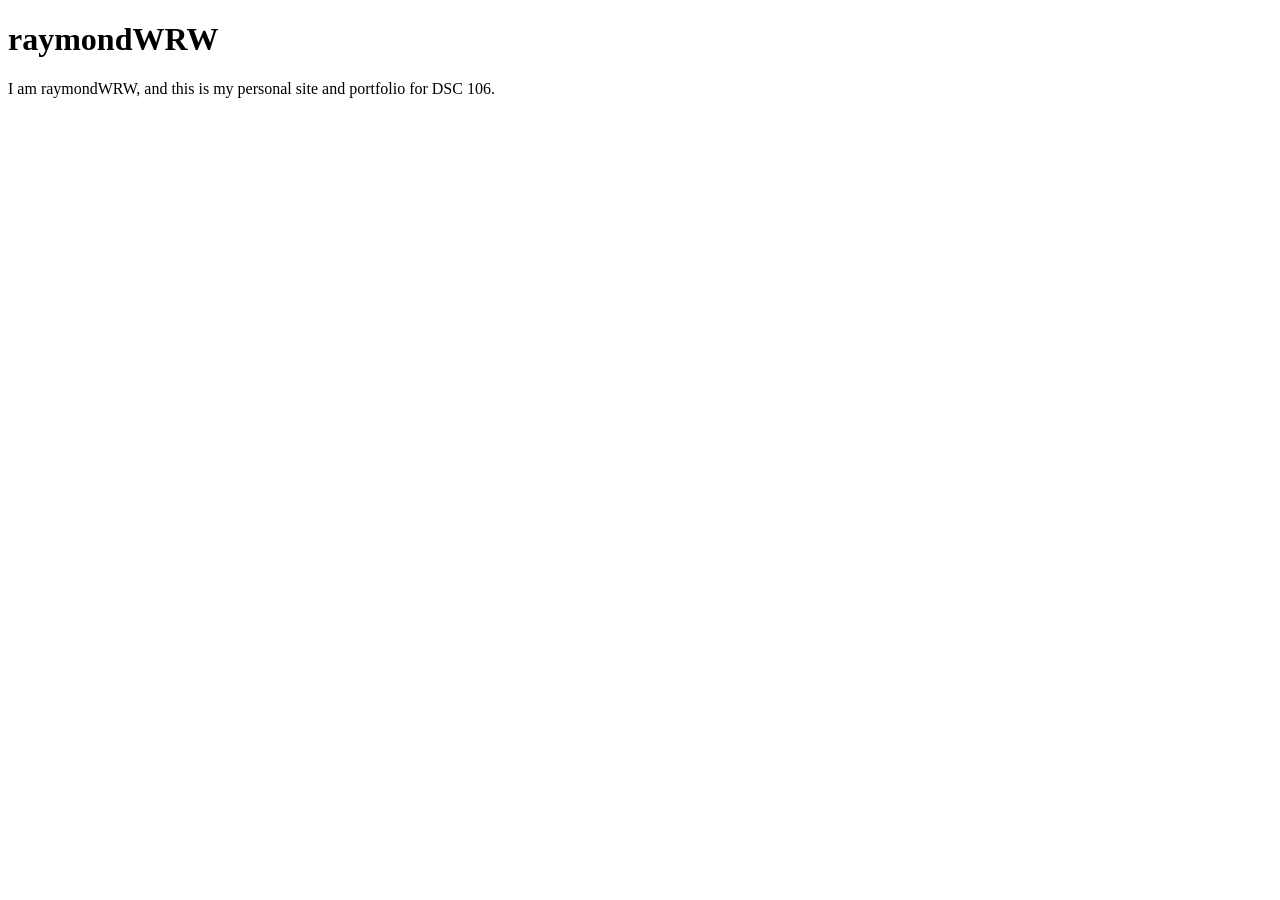
==== index.html @ 49199351 "Add initial personal site content" ====
<!DOCTYPE html>
<html lang="en">
<head>
  <meta charset="UTF-8">
  <meta name="viewport" content="width=device-width, initial-scale=1.0">
  <title>raymondWRW: Personal site and portfolio</title>
</head>
<body>
  <h1>raymondWRW</h1>
  <p>I am raymondWRW, and this is my personal site and portfolio for DSC 106.</p>
</body>
</html>
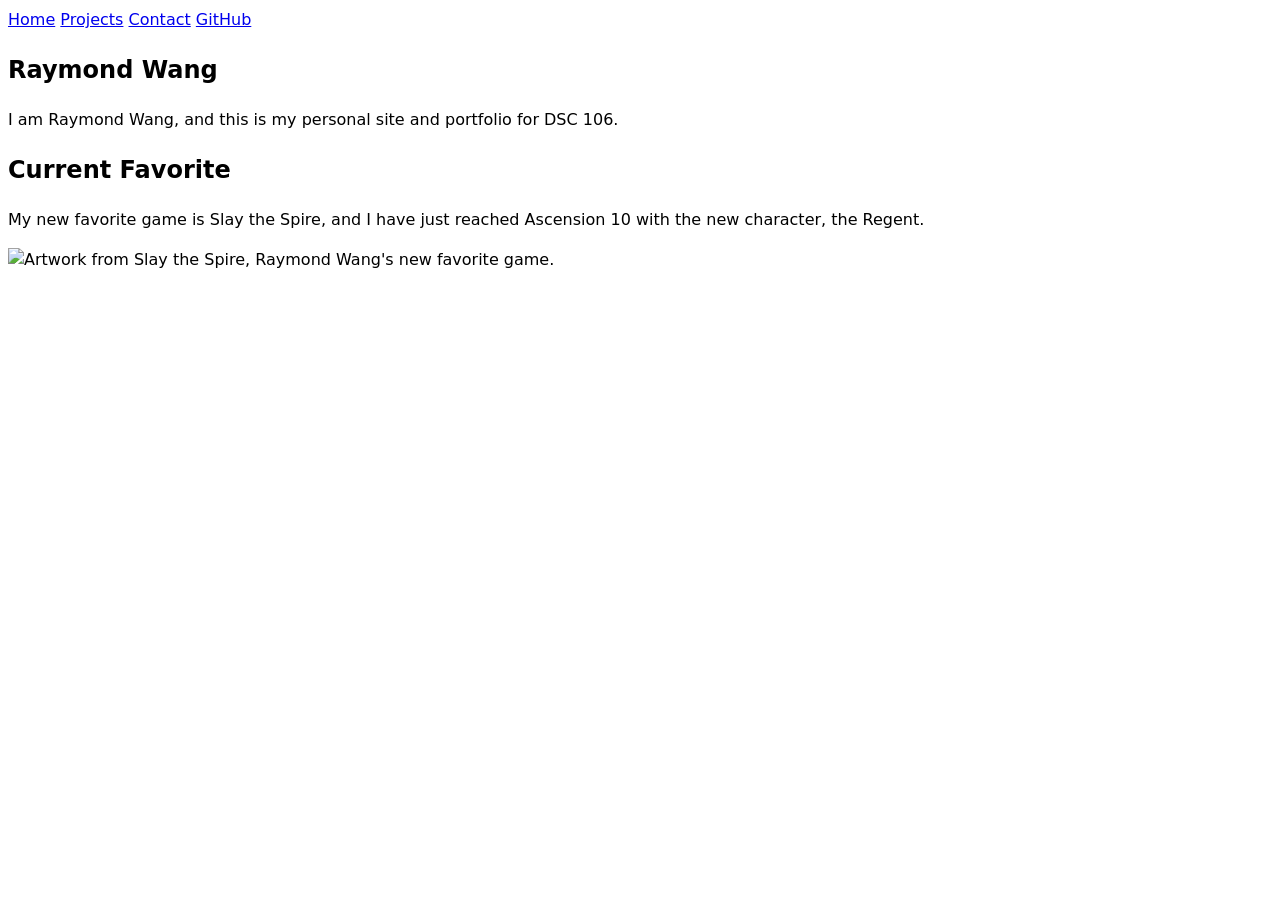
==== commit 393e503b: "Add semantic structure to site pages" ====
--- a/index.html
+++ b/index.html
@@ -3,10 +3,26 @@
 <head>
   <meta charset="UTF-8">
   <meta name="viewport" content="width=device-width, initial-scale=1.0">
-  <title>raymondWRW: Personal site and portfolio</title>
+  <link rel="stylesheet" href="style.css">
+  <title>Raymond Wang: Personal site and portfolio</title>
 </head>
 <body>
-  <h1>raymondWRW</h1>
-  <p>I am raymondWRW, and this is my personal site and portfolio for DSC 106.</p>
+  <nav>
+    <a href="./">Home</a>
+    <a href="projects/">Projects</a>
+    <a href="contact/">Contact</a>
+    <a href="https://github.com/raymondWRW" target="_blank">GitHub</a>
+  </nav>
+  <section>
+    <h1>Raymond Wang</h1>
+    <p>I am Raymond Wang, and this is my personal site and portfolio for DSC 106.</p>
+  </section>
+  <section>
+    <h2>Current Favorite</h2>
+    <article>
+      <p>My new favorite game is Slay the Spire, and I have just reached Ascension 10 with the new character, the Regent.</p>
+      <img src="images/slaythespire.png" alt="Artwork from Slay the Spire, Raymond Wang's new favorite game.">
+    </article>
+  </section>
 </body>
 </html>
--- a/style.css
+++ b/style.css
@@ -0,0 +1,6 @@
+body {
+  /* Set line height to 1.5 times the font size
+     and use the OS's UI font as the website font
+   */
+  font: 100%/1.5 system-ui;
+}
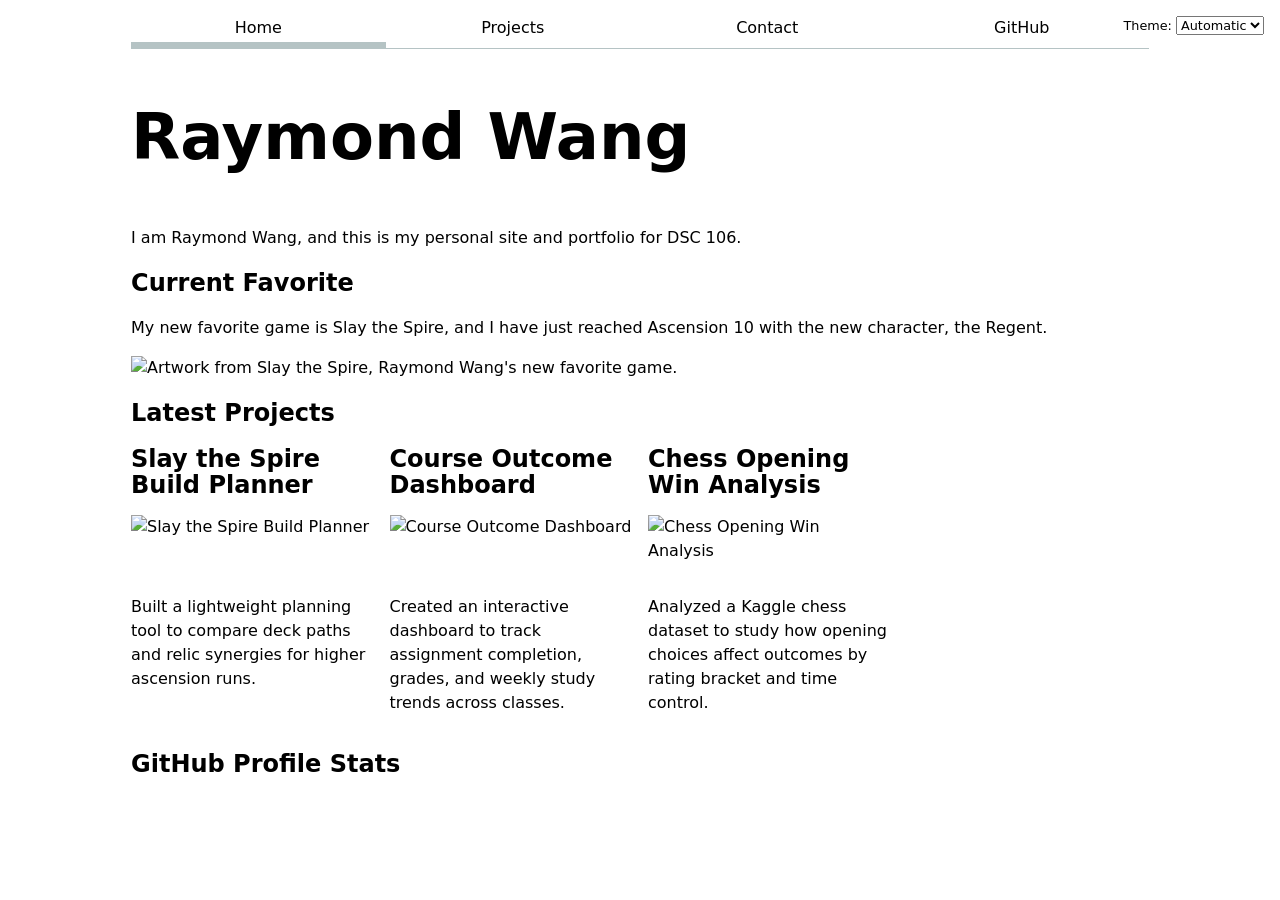
==== commit 5af2a95e: "lab4" ====
--- a/index.html
+++ b/index.html
@@ -4,15 +4,11 @@
   <meta charset="UTF-8">
   <meta name="viewport" content="width=device-width, initial-scale=1.0">
   <link rel="stylesheet" href="style.css">
+  <script src="global.js" type="module"></script>
+  <script src="index.js" type="module" defer></script>
   <title>Raymond Wang: Personal site and portfolio</title>
 </head>
 <body>
-  <nav>
-    <a href="./">Home</a>
-    <a href="projects/">Projects</a>
-    <a href="contact/">Contact</a>
-    <a href="https://github.com/raymondWRW" target="_blank">GitHub</a>
-  </nav>
   <section>
     <h1>Raymond Wang</h1>
     <p>I am Raymond Wang, and this is my personal site and portfolio for DSC 106.</p>
@@ -24,5 +20,13 @@
       <img src="images/slaythespire.png" alt="Artwork from Slay the Spire, Raymond Wang's new favorite game.">
     </article>
   </section>
+  <section>
+    <h2>Latest Projects</h2>
+    <div class="projects"></div>
+  </section>
+  <section>
+    <h2>GitHub Profile Stats</h2>
+    <div id="profile-stats"></div>
+  </section>
 </body>
 </html>
--- a/style.css
+++ b/style.css
@@ -1,6 +1,125 @@
+html {
+  --color-accent: oklch(65% 50% 0);
+  accent-color: var(--color-accent);
+  color-scheme: light dark;
+}
+
 body {
   /* Set line height to 1.5 times the font size
      and use the OS's UI font as the website font
    */
   font: 100%/1.5 system-ui;
+  max-width: 100ch;
+  margin-inline: auto;
+  padding-inline: 1rem;
 }
+
+h1,
+h2,
+h3,
+h4,
+h5,
+h6 {
+  line-height: 1.1;
+  text-wrap: balance;
+}
+
+h1 {
+  font-size: 400%;
+}
+
+nav ul,
+nav li {
+  display: contents;
+}
+
+nav {
+  --border-color: oklch(50% 10% 200 / 40%);
+  display: flex;
+  margin-bottom: 1rem;
+  border-bottom: 1px solid var(--border-color);
+}
+
+nav a {
+  flex: 1;
+  text-decoration: none;
+  color: inherit;
+  text-align: center;
+  padding: 0.5em;
+}
+
+nav a.current {
+  border-bottom: 0.4em solid var(--border-color);
+  padding-bottom: 0.1em;
+}
+
+nav a:hover {
+  border-bottom: 0.4em solid var(--color-accent);
+}
+
+input,
+textarea,
+button,
+select {
+  font: inherit;
+}
+
+.color-scheme {
+  position: absolute;
+  top: 1rem;
+  right: 1rem;
+  font-size: 80%;
+}
+
+form {
+  display: grid;
+  grid-template-columns: auto 1fr;
+  gap: 1em;
+}
+
+form label {
+  display: grid;
+  grid-template-columns: subgrid;
+  grid-column: 1 / -1;
+}
+
+form button {
+  grid-column: 1 / -1;
+}
+
+.projects {
+  display: grid;
+  grid-template-columns: repeat(auto-fill, minmax(15em, 1fr));
+  gap: 1em;
+}
+
+.projects > article {
+  display: grid;
+  grid-template-rows: subgrid;
+  grid-row: span 3;
+  gap: 1em;
+}
+
+.projects h2 {
+  margin: 0;
+}
+
+.projects img {
+  width: 100%;
+}
+
+#profile-stats dl {
+  display: grid;
+  grid-template-columns: repeat(4, 1fr);
+  margin: 0;
+}
+
+#profile-stats dt {
+  grid-row: 1;
+  font-weight: 600;
+}
+
+#profile-stats dd {
+  grid-row: 2;
+  margin: 0;
+}
